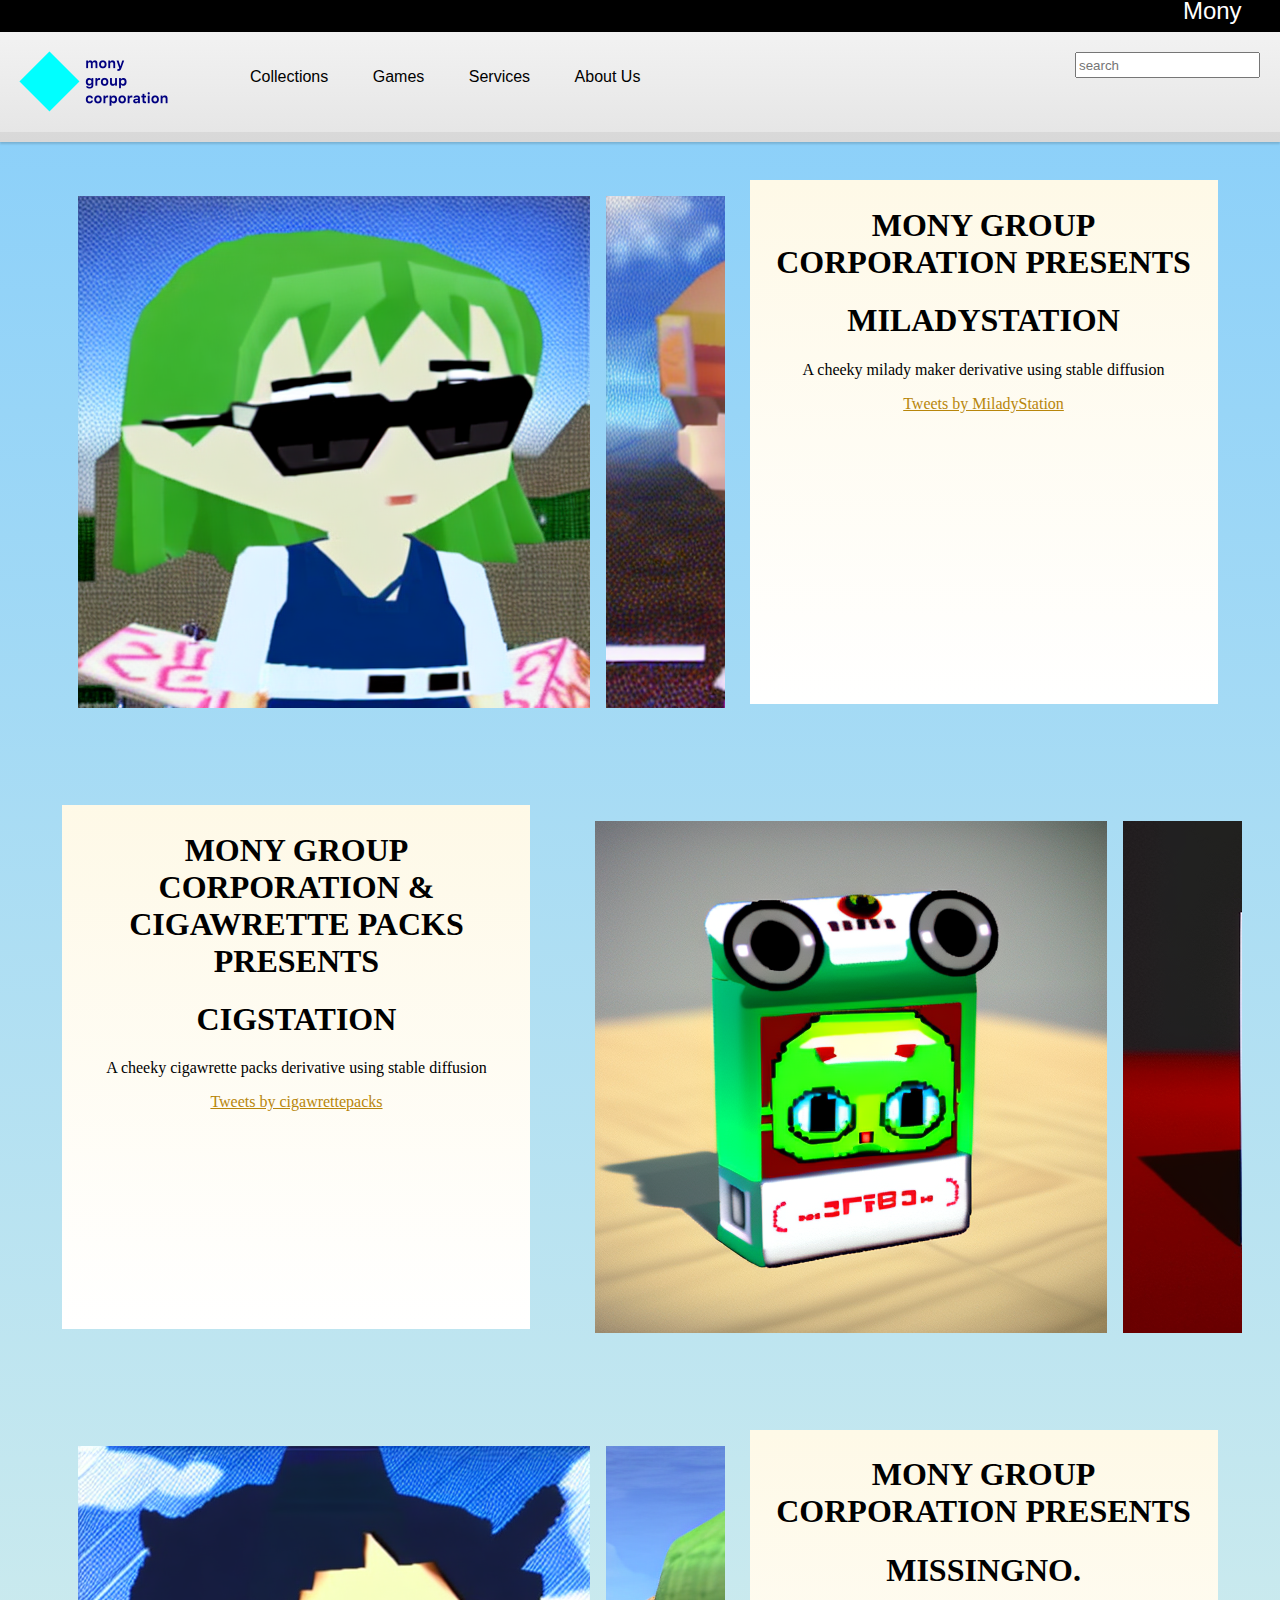
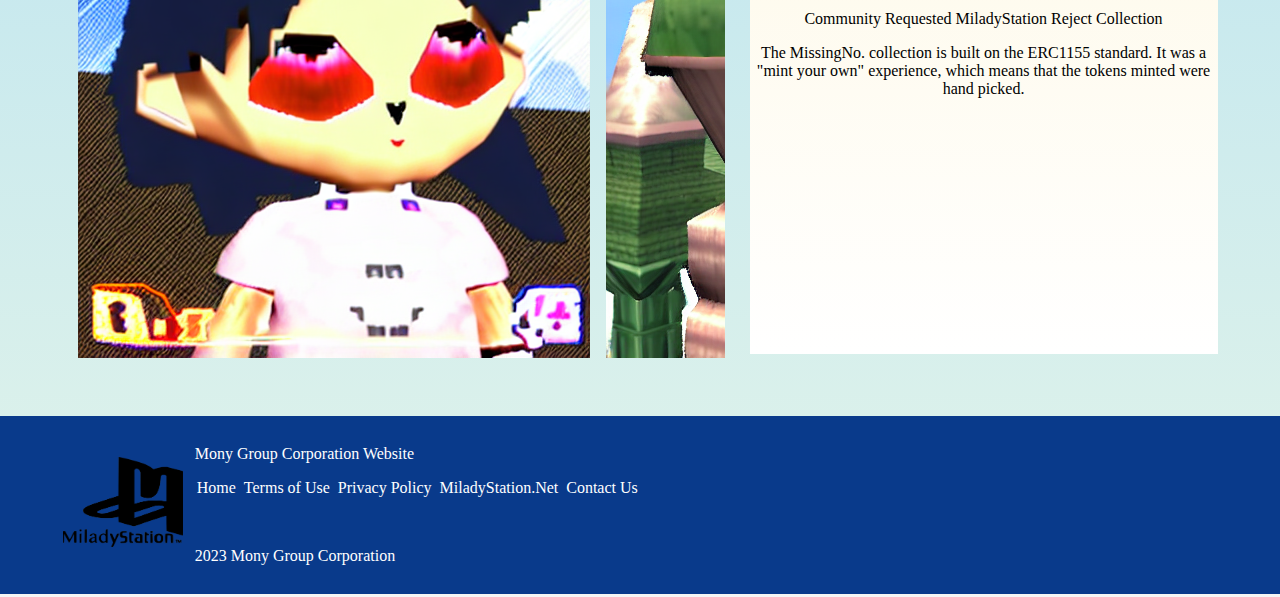
==== index.html @ c750722b "first commit" ====
<!DOCTYPE html>

<html>
    <head>
        <title>MONYGROUPONLINE</title>
        <link 
            rel="stylesheet"
            href="style.css"
            >
        <link rel="shortcut icon" type="image/png" width="32px" href="public/favicon-32x32.png"/>
        <link rel="icon" type="image/png" sizes="16x16" href="public/favicon-16x16.png"/>
        
    </head>
    <script>
        // Select all dropdown parent elements
        var dropdownParents = document.querySelectorAll('.dropdown');
      
        // Add click event listener to each dropdown parent
        dropdownParents.forEach(function (parent) {
          parent.addEventListener('click', function () {
            // Toggle the "active" class on the clicked dropdown parent
            this.classList.toggle('active');
      
            // Toggle the visibility of the dropdown content
            var dropdownContent = this.querySelector('.dropitems');
            dropdownContent.classList.toggle('show');
          });
        });
      
        // Close the dropdown when clicking outside of it
        window.addEventListener('click', function (event) {
          dropdownParents.forEach(function (parent) {
            if (!parent.contains(event.target)) {
              parent.classList.remove('active');
              var dropdownContent = parent.querySelector('.dropitems');
              dropdownContent.classList.remove('show');
            }
          });
        });
      </script>
      
    <body>
        
            <div class="toolbar">
                <div class="topbar">
                    <p>Mony</p>
                </div>
                <div class="menu">
                    <div class="logo">
                        <img src="public/logo.png"/>
                    </div>
                    <div class="options">
                        <ul>
                            <li>
                                <div class="dropdown">
                                    Collections
                                    <div class="dropitems">
                                        <a href="https://nftx.io/vault/0x855882cc65ba66cdbc7a8c512143f10169891307/buy/" target="_blank">MiladyStation</a>
                                        <a href="https://opensea.io/collection/cigstation" target="_blank">CigStation</a>
                                        <a href="https://opensea.io/collection/mony-missingno" target="_blank">MissingNo.</a>
                                    </div>
                                </div>
                            </li>

                            </li>
                            <li>                                
                                <div class="dropdown">
                                Games
                                    <div class="dropitems">
                                        <a href="https://miladycola.net" target="_blank">MiladyCola</a>
                                        <a href="https://monygroup.net/market" target="_blank">MonyMarket</a>
                                    </div>
                                </div>
                            </li>
                            <li>
                                <div class="dropdown">
                                Services
                                    <div class="dropitems">
                                        <a href="#">Smart Contract Development</a>
                                        <a href="#">Website Development</a>
                                        <a href="#">Audits</a>
                                    </div>
                                </div>
                            </li>
                            <li><a href="#">About Us</a></li>
                        </ul>
                    </div>
                    <div class="search">
                        <input placeholder="search"></input>
                    </div>
                </div>
            </div>
            <div class="content">
                <div id="scroll-img" class="marquee">
                    <ul class="marquee__content">
                        <li><img src="public/miladystation/greatssmilady748.png"/></li>
                        <li><img src="public/miladystation/greatssmilady752.png"/></li>
                        <li><img src="public/miladystation/greatssmilady884.png"/></li>
                        <li><img src="public/miladystation/greatssmilady135.png"/></li>
                        <li><img src="public/miladystation/greatssmilady148.png"/></li>
                        <li><img src="public/miladystation/greatssmilady177.png"/></li>
                    </ul>
                    <ul aria-hidden="true" class="marquee__content">
                        <li><img src="public/miladystation/greatssmilady748.png"/></li>
                        <li><img src="public/miladystation/greatssmilady752.png"/></li>
                        <li><img src="public/miladystation/greatssmilady884.png"/></li>
                        <li><img src="public/miladystation/greatssmilady135.png"/></li>
                        <li><img src="public/miladystation/greatssmilady148.png"/></li>
                        <li><img src="public/miladystation/greatssmilady177.png"/></li>
                    </ul>
                </div>
                <div class="banner">
                    <h1>MONY GROUP CORPORATION PRESENTS</h1>
                    <H1>MILADYSTATION</H1>
                    <p>A cheeky milady maker derivative using stable diffusion</p>

                    <a class="twitter-timeline" height="300px" href="https://twitter.com/MiladyStation?ref_src=twsrc%5Etfw">Tweets by MiladyStation</a> <script async src="https://platform.twitter.com/widgets.js" charset="utf-8"></script>

                </div>
            </div>
            <div class="content">
                <div class="banner">
                    <h1>MONY GROUP CORPORATION & CIGAWRETTE PACKS PRESENTS</h1>
                    <H1>CIGSTATION</H1>
                    <p>A cheeky cigawrette packs derivative using stable diffusion</p>

                    <a class="twitter-timeline" data-height="300" href="https://twitter.com/cigawrettepacks?ref_src=twsrc%5Etfw">Tweets by cigawrettepacks</a> <script async src="https://platform.twitter.com/widgets.js" charset="utf-8"></script>

                </div>
                    <div class="marquee">
                        <ul class="marquee__content">
                            <li><img src="public/cigstation/goodsscig8416.png"/></li>
                            <li><img src="public/cigstation/goodsscig8467.png"/></li>
                            <li><img src="public/cigstation/greatsscig1133.png"/></li>
                            <li><img src="public/cigstation/greatsscig1269.png"/></li>
                            <li><img src="public/cigstation/greatsscig1582.png"/></li>
                            <li><img src="public/cigstation/greatsscig5398.png"/></li>
                        </ul>

                        <ul aria-hidden="true" class="marquee__content">
                            <li><img src="public/cigstation/goodsscig8416.png"/></li>
                            <li><img src="public/cigstation/goodsscig8467.png"/></li>
                            <li><img src="public/cigstation/greatsscig1133.png"/></li>
                            <li><img src="public/cigstation/greatsscig1269.png"/></li>
                            <li><img src="public/cigstation/greatsscig1582.png"/></li>
                            <li><img src="public/cigstation/greatsscig5398.png"/></li>
                        </ul>
                    </div>
            </div>

            <div class="content">
                
                    <div class="marquee">
                        <ul class="marquee__content">
                            <li><img src="public/missingno/1.png"/></li>
                            <li><img src="public/missingno/2.png"/></li>
                            <li><img src="public/missingno/24.png"/></li>
                            <li><img src="public/missingno/31.png"/></li>
                            <li><img src="public/missingno/36.png"/></li>
                            <li><img src="public/missingno/37.png"/></li>
                        </ul>

                        <ul aria-hidden="true" class="marquee__content">
                            <li><img src="public/missingno/1.png"/></li>
                            <li><img src="public/missingno/2.png"/></li>
                            <li><img src="public/missingno/24.png"/></li>
                            <li><img src="public/missingno/31.png"/></li>
                            <li><img src="public/missingno/36.png"/></li>
                            <li><img src="public/missingno/37.png"/></li>
                        </ul>
                    </div>
                    <div class="banner">
                        <h1>MONY GROUP CORPORATION PRESENTS</h1>
                        <H1>MISSINGNO.</H1>
                        <p>Community Requested MiladyStation Reject Collection</p>
                        <p>The MissingNo. collection is built on the ERC1155 standard. It was a "mint your own" experience, which means that the tokens minted were hand picked.</p>
    
                    </div>
            </div>

        </div>

    <div class="footerwrap">
        <div class="footer">
            <div class="miladystationlogo">
                <img src="public/bwlogo.png" width="120px" height="90px"/>
            </div>
            <p class="footerblurb">Mony Group Corporation Website</p>
            <div class="footeroption">
                <ul>
                    <li>Home</li>
                    <li>Terms of Use</li>
                    <li>Privacy Policy</li>
                    <li>MiladyStation.Net</li>
                    <li>Contact Us</li>
                </ul>
            </div>
            <br/>
            <div class="footerfooter">
                <p class="copyleft">2023 Mony Group Corporation</p>
            </div>
        </div>
        
    </body>
    <script href="index.js"/>
</html>
---- style.css ----
body {
    background-color: whitesmoke;
    background-image: linear-gradient(to bottom, #87cefa, #e0f3ea);
    margin: 0;
    padding: 0;
}
.toolbar {
    font-family: ProN W3,Hiragino Kaku Gothic ProN,メイリオ,Meiryo,sans-serif;
}
.topbar {
    margin-top: -27px;
    height: 35px;
    background-color: black;
    color: white;
    text-align: right;
    text-justify: center;
    font-size:x-large;
}
.topbar p {
    margin-right: 3%;
}
.menu {
    display: inline-block;
    width: 100%;
    align-content: center;
    justify-content: center;
        /* fallback color */
    background-color: #f2f2f2;

    /* gradient background */
    background-image: linear-gradient(to bottom, #f2f2f2, #e6e6e6);
    box-shadow: 0 2px 2px rgba(0, 0, 0, 0.15);
    border-bottom: 10px solid rgba(0, 0, 0, 0.1);
}
.menu ul li a {
    color: inherit;
    cursor: pointer;
    text-decoration: none;
}
.logo {
    width: 170px;
    height: 80px;
    float: left;
    padding:10px;
}
.options {
    display: inline-block;
}
.options ul li{
    display: inline-block;
    margin: 20px;
}
.dropdown {
    display:inline-block;
}
.dropitems {
    display:none;
    position: absolute;
    z-index: 1;
    padding: 20px;
}
.dropitems a {
    padding: 10px;
}
.dropdown:hover {
    background-color: azure;
    cursor:pointer;
}
.dropdown:hover .dropitems {
    display:block !important;
}
.dropitems a:hover {
    background-color: gray;
}
.search {
    float: right;
    padding: 20px;
}
.search input {
    height: 20px;
}
.content {
    display:flex;
    padding: 3%;
}
.banner {
    display: block;
    width: 40%;
    text-align: center;
    margin: 2%;
    margin-top: 0%;
    background: linear-gradient(to bottom, #fef9e7, #ffffff);
    padding: 5px;
}
.banner h1 {
    width: 100%;
}
a {
    color:darkgoldenrod;
}

.marquee {
    width: 60%;
    --gap: 1rem;
    position: relative;
    display: flex;
    overflow: hidden;
    user-select: none;
    gap: var(--gap);
  }

  .marquee ul li {
    list-style: none;
  }
  

  .marquee__content {
    flex-shrink: 0;
    display: flex;
    justify-content: space-around;
    gap: var(--gap);
    min-width: 100%;
    animation: scroll 25s linear infinite;
  }

  @keyframes scroll {
    from {
      transform: translateX(0);
    }
    to {
      transform: translateX(calc(-100% - var(--gap)));
    }
}

.footerwrap {
    background-color: #093a8b;
    height: 105%;
    margin-bottom: -2.5%;
    padding: 1%;
    float: bottom;
}
.footer {
    margin-left: 3%;
    color: white;
}
.miladystationlogo {
    float:left;
    margin: 1%;
}
.footeroption ul{
    list-style: none;
}
.footeroption ul li {
    display: inline;
    margin:2px;
}
.copyleft{
    margin-left: 2.5%
}

@media screen and (max-width: 780px) {
    body {
      font-size: 22px;
    }
    h1 {
      font-size: 32px;
    }
    p {
      font-size: 22px;
    }
    a {
        font-size: 22px;
    }
    li {
        font-size: 22px;
    }
    div {
        font-size: 22px;
    }
    .content{
        flex-direction: column;
    }
    
}
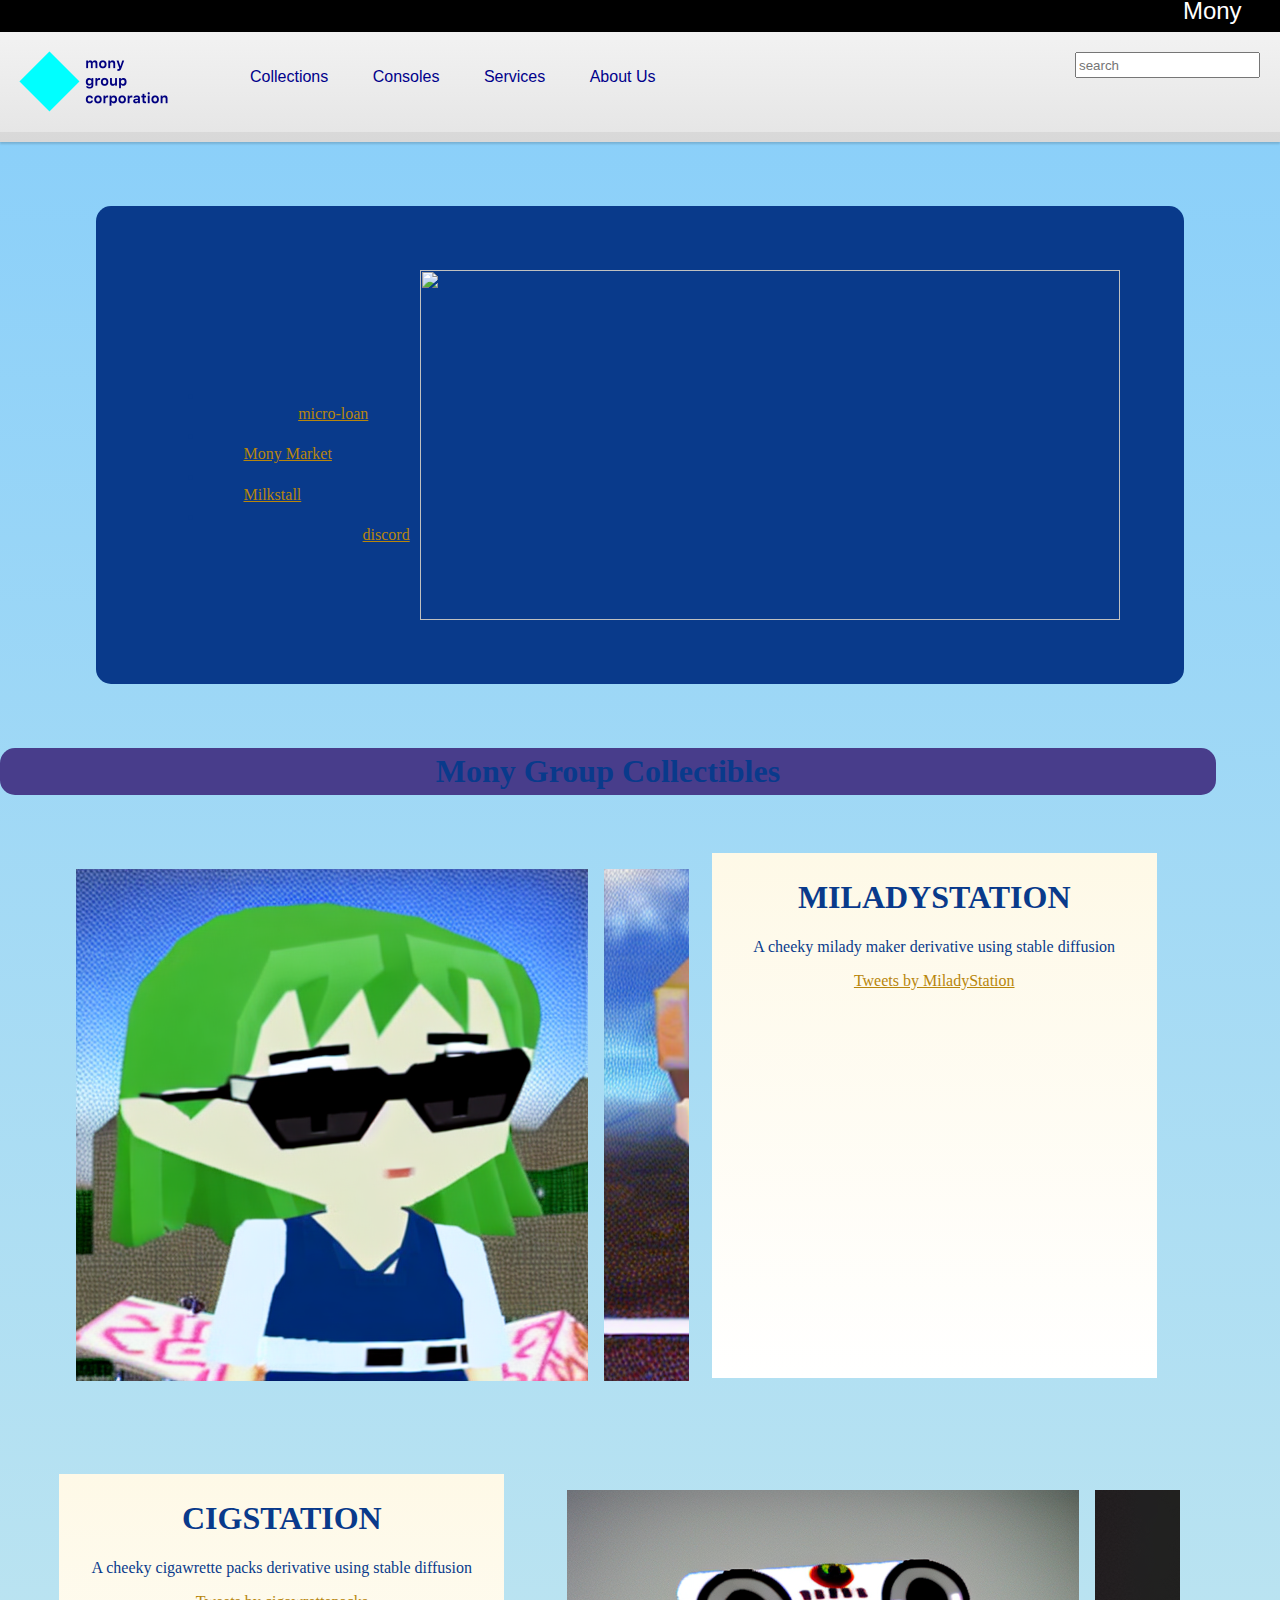
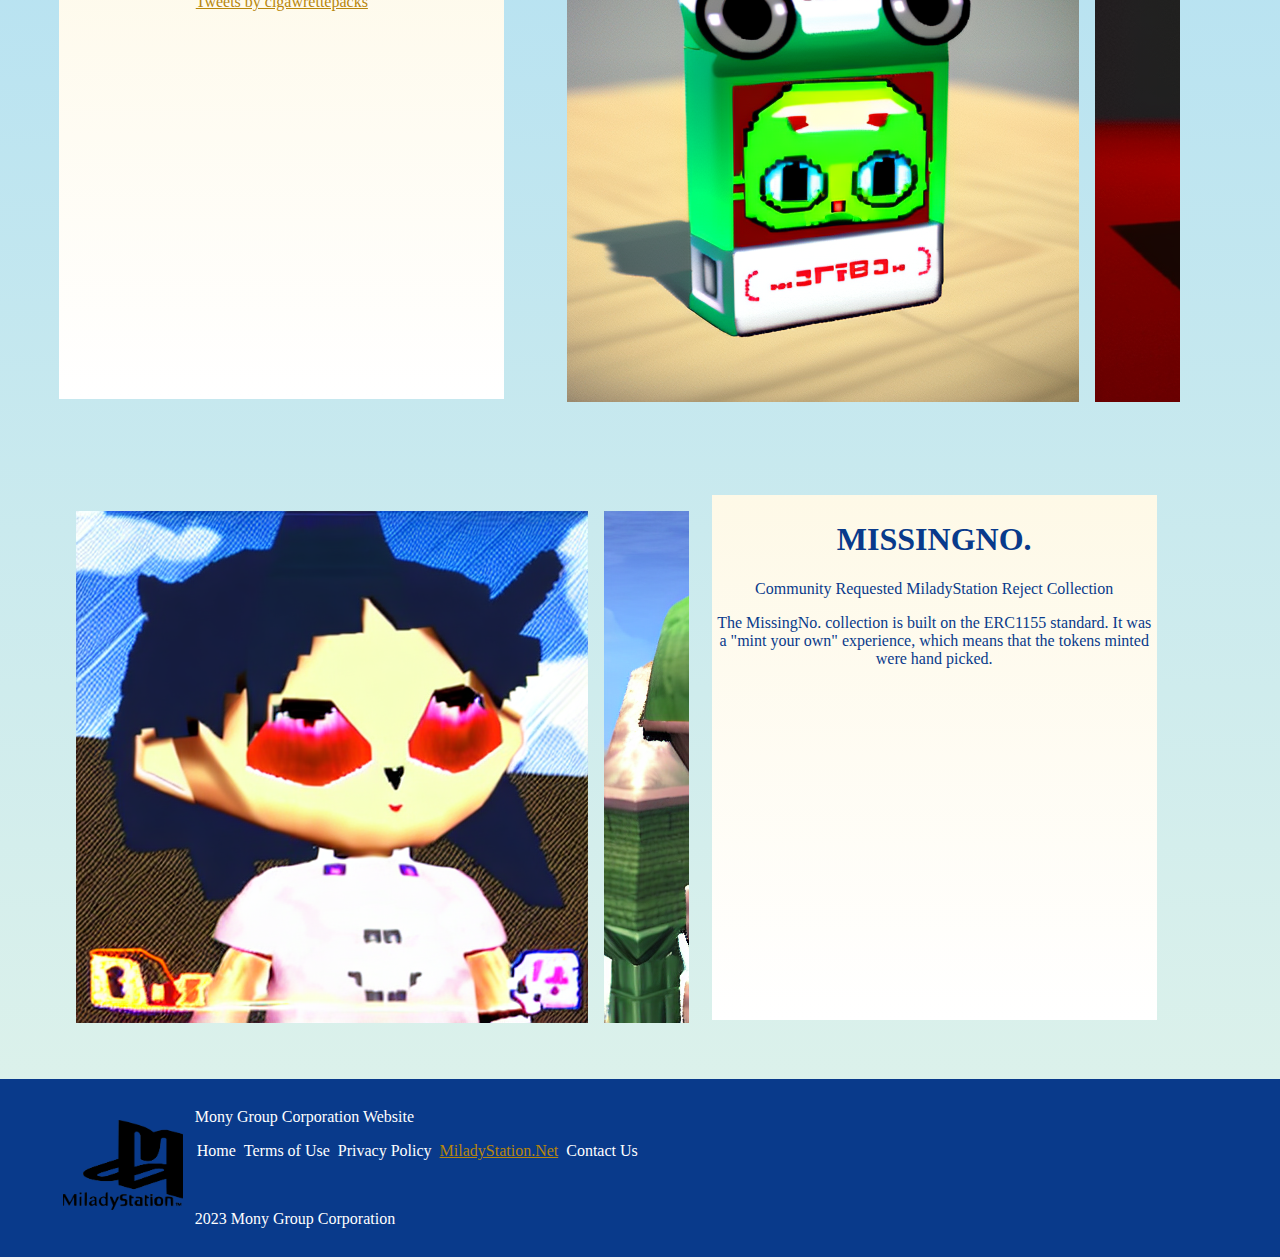
==== commit 6db45df3: "new contract creat listing flow wizard v58" ====
--- a/index.html
+++ b/index.html
@@ -65,7 +65,7 @@
                             </li>
                             <li>                                
                                 <div class="dropdown">
-                                Games
+                                Consoles
                                     <div class="dropitems">
                                         <a href="https://miladycola.net" target="_blank">MiladyCola</a>
                                         <a href="https://monygroup.net/market" target="_blank">MonyMarket</a>
@@ -76,9 +76,10 @@
                                 <div class="dropdown">
                                 Services
                                     <div class="dropitems">
-                                        <a href="#">Smart Contract Development</a>
-                                        <a href="#">Website Development</a>
-                                        <a href="#">Audits</a>
+                                        <a href="https://mony-group-lending.bancof.io/borrower/dashboard" target="_blank" >Collateralized Loans</a>
+                                        <a href="mailto:monygroupcorporation+monygrouponline@gmail.com?subject=Dev%20Work&body=I%20want%20you%20to%20make%20me%20a%20contract">Smart Contract Development</a>
+                                        <a href="mailto:monygroupcorporation+monygrouponline@gmail.com?subject=Dev%20Work&body=I%20want%20you%20to%20make%20me%20a%20website">Website Development</a>
+                                        <a href="mailto:monygroupcorporation+monygrouponline@gmail.com?subject=Dev%20Work&body=I%20want%20you%20to%20audit%20my%20project">Audits</a>
                                     </div>
                                 </div>
                             </li>
@@ -90,92 +91,106 @@
                     </div>
                 </div>
             </div>
-            <div class="content">
-                <div id="scroll-img" class="marquee">
-                    <ul class="marquee__content">
-                        <li><img src="public/miladystation/greatssmilady748.png"/></li>
-                        <li><img src="public/miladystation/greatssmilady752.png"/></li>
-                        <li><img src="public/miladystation/greatssmilady884.png"/></li>
-                        <li><img src="public/miladystation/greatssmilady135.png"/></li>
-                        <li><img src="public/miladystation/greatssmilady148.png"/></li>
-                        <li><img src="public/miladystation/greatssmilady177.png"/></li>
+            <div class="landing">
+                <div class="left">
+                    <h1>Here's what's happening</h1>
+                    <ul>
+                        <li>Get a MiladyStation NFT Collateralized <a href="https://mony-group-lending.bancof.io/borrower/dashboard" target="_blank">micro-loan</a></li>
+                        <li>Sell your NFTs for erc20 coins at the <a href="https://monygroup.net/market">Mony Market</a></li>
+                        <li>Buy MiladyCola for erc20 coins at the <a href="https://monygroup.net/milkstall">Milkstall</a></li>
+                        <li>Ask us a question and see what is coming up next in the <a href="https://discord.gg/9ZYg2nXd3E">discord</a></li>
                     </ul>
-                    <ul aria-hidden="true" class="marquee__content">
-                        <li><img src="public/miladystation/greatssmilady748.png"/></li>
-                        <li><img src="public/miladystation/greatssmilady752.png"/></li>
-                        <li><img src="public/miladystation/greatssmilady884.png"/></li>
-                        <li><img src="public/miladystation/greatssmilady135.png"/></li>
-                        <li><img src="public/miladystation/greatssmilady148.png"/></li>
-                        <li><img src="public/miladystation/greatssmilady177.png"/></li>
-                    </ul>
-                </div>
-                <div class="banner">
-                    <h1>MONY GROUP CORPORATION PRESENTS</h1>
-                    <H1>MILADYSTATION</H1>
-                    <p>A cheeky milady maker derivative using stable diffusion</p>
-
-                    <a class="twitter-timeline" height="300px" href="https://twitter.com/MiladyStation?ref_src=twsrc%5Etfw">Tweets by MiladyStation</a> <script async src="https://platform.twitter.com/widgets.js" charset="utf-8"></script>
-
-                </div>
-            </div>
-            <div class="content">
-                <div class="banner">
-                    <h1>MONY GROUP CORPORATION & CIGAWRETTE PACKS PRESENTS</h1>
-                    <H1>CIGSTATION</H1>
-                    <p>A cheeky cigawrette packs derivative using stable diffusion</p>
-
-                    <a class="twitter-timeline" data-height="300" href="https://twitter.com/cigawrettepacks?ref_src=twsrc%5Etfw">Tweets by cigawrettepacks</a> <script async src="https://platform.twitter.com/widgets.js" charset="utf-8"></script>
-
-                </div>
-                    <div class="marquee">
+                </div>
+                <div class="right">
+                    <img id="milkbar" src="public/milkbar1.png">
+                </div>
+            </div>
+
+            <div class="marquee-container">
+                <h1 id="collectibles" class="center">Mony Group Collectibles</h1>
+                <div class="content">
+                    <div id="scroll-img" class="marquee">
                         <ul class="marquee__content">
-                            <li><img src="public/cigstation/goodsscig8416.png"/></li>
-                            <li><img src="public/cigstation/goodsscig8467.png"/></li>
-                            <li><img src="public/cigstation/greatsscig1133.png"/></li>
-                            <li><img src="public/cigstation/greatsscig1269.png"/></li>
-                            <li><img src="public/cigstation/greatsscig1582.png"/></li>
-                            <li><img src="public/cigstation/greatsscig5398.png"/></li>
+                            <li><img src="public/miladystation/greatssmilady748.png"/></li>
+                            <li><img src="public/miladystation/greatssmilady752.png"/></li>
+                            <li><img src="public/miladystation/greatssmilady884.png"/></li>
+                            <li><img src="public/miladystation/greatssmilady135.png"/></li>
+                            <li><img src="public/miladystation/greatssmilady148.png"/></li>
+                            <li><img src="public/miladystation/greatssmilady177.png"/></li>
                         </ul>
-
                         <ul aria-hidden="true" class="marquee__content">
-                            <li><img src="public/cigstation/goodsscig8416.png"/></li>
-                            <li><img src="public/cigstation/goodsscig8467.png"/></li>
-                            <li><img src="public/cigstation/greatsscig1133.png"/></li>
-                            <li><img src="public/cigstation/greatsscig1269.png"/></li>
-                            <li><img src="public/cigstation/greatsscig1582.png"/></li>
-                            <li><img src="public/cigstation/greatsscig5398.png"/></li>
+                            <li><img src="public/miladystation/greatssmilady748.png"/></li>
+                            <li><img src="public/miladystation/greatssmilady752.png"/></li>
+                            <li><img src="public/miladystation/greatssmilady884.png"/></li>
+                            <li><img src="public/miladystation/greatssmilady135.png"/></li>
+                            <li><img src="public/miladystation/greatssmilady148.png"/></li>
+                            <li><img src="public/miladystation/greatssmilady177.png"/></li>
                         </ul>
                     </div>
-            </div>
-
-            <div class="content">
-                
-                    <div class="marquee">
-                        <ul class="marquee__content">
-                            <li><img src="public/missingno/1.png"/></li>
-                            <li><img src="public/missingno/2.png"/></li>
-                            <li><img src="public/missingno/24.png"/></li>
-                            <li><img src="public/missingno/31.png"/></li>
-                            <li><img src="public/missingno/36.png"/></li>
-                            <li><img src="public/missingno/37.png"/></li>
-                        </ul>
-
-                        <ul aria-hidden="true" class="marquee__content">
-                            <li><img src="public/missingno/1.png"/></li>
-                            <li><img src="public/missingno/2.png"/></li>
-                            <li><img src="public/missingno/24.png"/></li>
-                            <li><img src="public/missingno/31.png"/></li>
-                            <li><img src="public/missingno/36.png"/></li>
-                            <li><img src="public/missingno/37.png"/></li>
-                        </ul>
-                    </div>
                     <div class="banner">
-                        <h1>MONY GROUP CORPORATION PRESENTS</h1>
-                        <H1>MISSINGNO.</H1>
-                        <p>Community Requested MiladyStation Reject Collection</p>
-                        <p>The MissingNo. collection is built on the ERC1155 standard. It was a "mint your own" experience, which means that the tokens minted were hand picked.</p>
-    
-                    </div>
+                        <H1>MILADYSTATION</H1>
+                        <p>A cheeky milady maker derivative using stable diffusion</p>
+
+                        <a class="twitter-timeline" height="300px" href="https://twitter.com/MiladyStation?ref_src=twsrc%5Etfw">Tweets by MiladyStation</a> <script async src="https://platform.twitter.com/widgets.js" charset="utf-8"></script>
+
+                    </div>
+                </div>
+                <div class="content">
+                    <div class="banner">
+                        <H1>CIGSTATION</H1>
+                        <p>A cheeky cigawrette packs derivative using stable diffusion</p>
+
+                        <a class="twitter-timeline" data-height="300" href="https://twitter.com/cigawrettepacks?ref_src=twsrc%5Etfw">Tweets by cigawrettepacks</a> <script async src="https://platform.twitter.com/widgets.js" charset="utf-8"></script>
+
+                    </div>
+                        <div class="marquee">
+                            <ul class="marquee__content">
+                                <li><img src="public/cigstation/goodsscig8416.png"/></li>
+                                <li><img src="public/cigstation/goodsscig8467.png"/></li>
+                                <li><img src="public/cigstation/greatsscig1133.png"/></li>
+                                <li><img src="public/cigstation/greatsscig1269.png"/></li>
+                                <li><img src="public/cigstation/greatsscig1582.png"/></li>
+                                <li><img src="public/cigstation/greatsscig5398.png"/></li>
+                            </ul>
+
+                            <ul aria-hidden="true" class="marquee__content">
+                                <li><img src="public/cigstation/goodsscig8416.png"/></li>
+                                <li><img src="public/cigstation/goodsscig8467.png"/></li>
+                                <li><img src="public/cigstation/greatsscig1133.png"/></li>
+                                <li><img src="public/cigstation/greatsscig1269.png"/></li>
+                                <li><img src="public/cigstation/greatsscig1582.png"/></li>
+                                <li><img src="public/cigstation/greatsscig5398.png"/></li>
+                            </ul>
+                        </div>
+                </div>
+                <div class="content">
+                    
+                        <div class="marquee">
+                            <ul class="marquee__content">
+                                <li><img src="public/missingno/1.png"/></li>
+                                <li><img src="public/missingno/2.png"/></li>
+                                <li><img src="public/missingno/24.png"/></li>
+                                <li><img src="public/missingno/31.png"/></li>
+                                <li><img src="public/missingno/36.png"/></li>
+                                <li><img src="public/missingno/37.png"/></li>
+                            </ul>
+
+                            <ul aria-hidden="true" class="marquee__content">
+                                <li><img src="public/missingno/1.png"/></li>
+                                <li><img src="public/missingno/2.png"/></li>
+                                <li><img src="public/missingno/24.png"/></li>
+                                <li><img src="public/missingno/31.png"/></li>
+                                <li><img src="public/missingno/36.png"/></li>
+                                <li><img src="public/missingno/37.png"/></li>
+                            </ul>
+                        </div>
+                        <div class="banner">
+                            <H1>MISSINGNO.</H1>
+                            <p>Community Requested MiladyStation Reject Collection</p>
+                            <p>The MissingNo. collection is built on the ERC1155 standard. It was a "mint your own" experience, which means that the tokens minted were hand picked.</p>
+        
+                        </div>
+                </div>
             </div>
 
         </div>
@@ -191,7 +206,7 @@
                     <li>Home</li>
                     <li>Terms of Use</li>
                     <li>Privacy Policy</li>
-                    <li>MiladyStation.Net</li>
+                    <li><a href="https://miladystation.net" target="_blank">MiladyStation.Net</a></li>
                     <li>Contact Us</li>
                 </ul>
             </div>
--- a/style.css
+++ b/style.css
@@ -1,8 +1,22 @@
+@font-face {
+    src: url(public/fonts/Gloock/Gloock-Regular.ttf);
+    font-family: gloock; 
+}
 body {
     background-color: whitesmoke;
     background-image: linear-gradient(to bottom, #87cefa, #e0f3ea);
+    /* background-image: url(public/milkbar1.png); */
+    background-size: cover;
+    background-position: center;
     margin: 0;
     padding: 0;
+    color: #093a8b
+}
+button {
+    font-family: gloock;
+}
+.center {
+    text-align: center;
 }
 .toolbar {
     font-family: ProN W3,Hiragino Kaku Gothic ProN,メイリオ,Meiryo,sans-serif;
@@ -31,6 +45,7 @@
     background-image: linear-gradient(to bottom, #f2f2f2, #e6e6e6);
     box-shadow: 0 2px 2px rgba(0, 0, 0, 0.15);
     border-bottom: 10px solid rgba(0, 0, 0, 0.1);
+    color: darkblue;
 }
 .menu ul li a {
     color: inherit;
@@ -82,6 +97,7 @@
 .content {
     display:flex;
     padding: 3%;
+    color: #093a8b
 }
 .banner {
     display: block;
@@ -97,6 +113,46 @@
 }
 a {
     color:darkgoldenrod;
+}
+
+.landing {
+    height: 350px;
+    width: 75vw;
+    background-color: #093a8b;
+    position: relative;
+    margin-left: auto;
+    margin-right: auto;
+    margin-top: 5%;
+    margin-bottom: 5%;
+    padding: 5%;
+    display: flex;
+    border-radius: 15px;
+}
+
+.landing h2{
+    text-align: center;
+}
+
+.landing ul li {
+    margin: 2%;
+}
+
+.landing img {
+    height: 350px;
+    width: 700px;
+}
+
+#collectibles {
+    background-color: darkslateblue;
+    padding: 5px;
+    border-radius: 15px;
+    position: relative;
+    margin-left: auto;
+    margin-right: auto;
+}
+
+.marquee-container {
+    width: 95vw;
 }
 
 .marquee {
@@ -137,7 +193,7 @@
     height: 105%;
     margin-bottom: -2.5%;
     padding: 1%;
-    float: bottom;
+    
 }
 .footer {
     margin-left: 3%;
@@ -181,4 +237,97 @@
         flex-direction: column;
     }
     
-}  +}  
+
+#market {
+    display: block;
+    margin-left: auto;
+    margin-right: auto;
+    padding: 5%;
+}
+
+#title {
+    background-color: black;
+    background-blend-mode: screen;
+    opacity: .9;
+    width: auto;
+    padding: 2%;
+}
+
+#listings {
+    width: 100%;
+    display: flex;
+}
+
+.listing-item{
+    padding: 3%;
+    transition: filter 0.3s ease;
+    height: 30%;
+}
+
+.listing-item button {
+    transition: filter 0.3s ease;
+    display: none;
+    position:relative;
+    margin-left: auto;
+    margin-right: auto;
+    width: 200px;
+    height: 40px;
+}
+
+.listing-item img {
+    
+    width: 300px;
+}
+
+.listing-item:hover {
+    filter: brightness(1.2); /* Apply darkness effect */
+}
+
+.listing-item:hover button {
+    display: block;
+}
+
+.dark {
+    filter: brightness(0.3);
+}
+
+.x {
+    font-size: 30px;
+    color: white;
+}
+
+.x:hover {
+    cursor: pointer;
+}
+
+#pop {
+    display: none;
+    color: white;
+    align-items: center;
+    background-color: black;
+    padding: 20px;
+    position: absolute;
+    top: 50%;
+    left: 50%;
+    transform: translate(-50%, -50%);
+    border-radius: 10px;
+    width: 75%;
+    min-height: 25%;
+    margin:10px;
+    z-index: 4;
+    overflow-y: visible;
+}
+
+#connect {
+    display: block;
+    width: 200px;
+    height: 60px;
+    background-color: white;
+    color: skyblue;
+    text-align: center;
+    font-family: gloock;
+    position: relative;
+    margin-right: auto;
+    margin-left: auto;
+}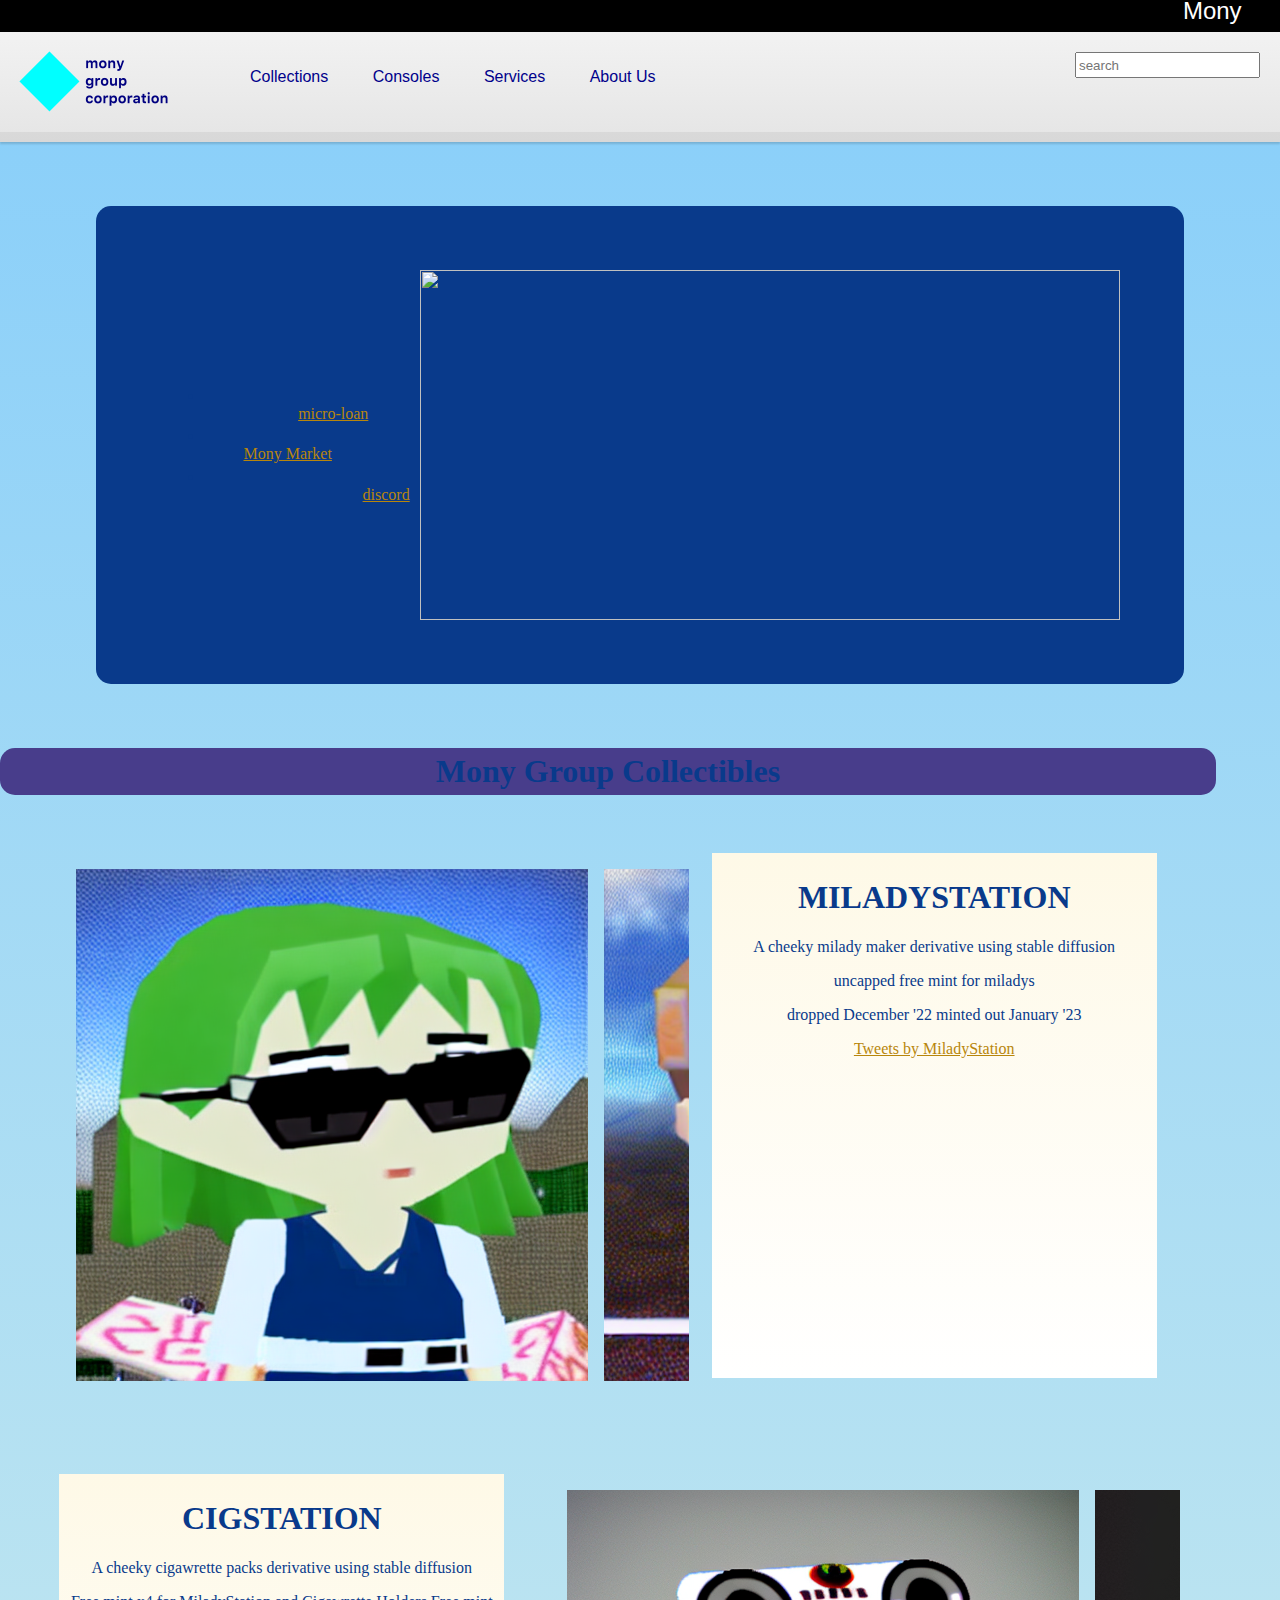
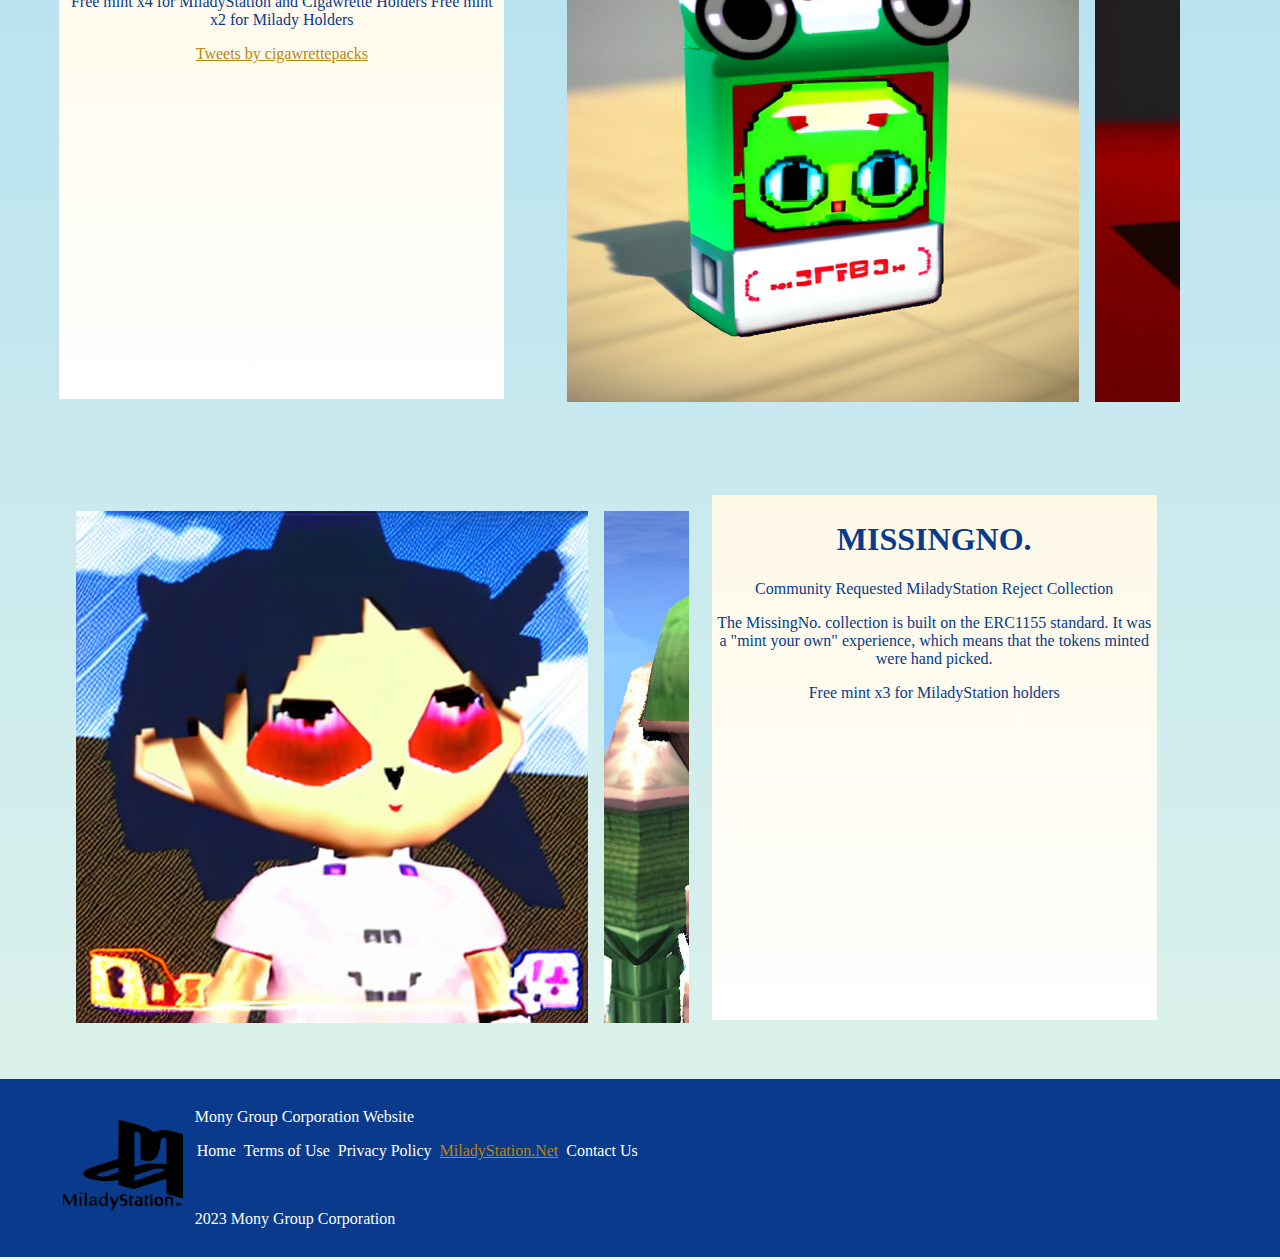
==== commit 77277e23: "listing creation big number troubleshooting await v93" ====
--- a/index.html
+++ b/index.html
@@ -97,7 +97,7 @@
                     <ul>
                         <li>Get a MiladyStation NFT Collateralized <a href="https://mony-group-lending.bancof.io/borrower/dashboard" target="_blank">micro-loan</a></li>
                         <li>Sell your NFTs for erc20 coins at the <a href="https://monygroup.net/market">Mony Market</a></li>
-                        <li>Buy MiladyCola for erc20 coins at the <a href="https://monygroup.net/milkstall">Milkstall</a></li>
+                        <!-- <li>Buy MiladyCola for erc20 coins at the <a href="https://monygroup.net/milkstall">Milkstall</a></li> -->
                         <li>Ask us a question and see what is coming up next in the <a href="https://discord.gg/9ZYg2nXd3E">discord</a></li>
                     </ul>
                 </div>
@@ -130,7 +130,8 @@
                     <div class="banner">
                         <H1>MILADYSTATION</H1>
                         <p>A cheeky milady maker derivative using stable diffusion</p>
-
+                        <p>uncapped free mint for miladys</p>
+                        <p>dropped December '22 minted out January '23</p>
                         <a class="twitter-timeline" height="300px" href="https://twitter.com/MiladyStation?ref_src=twsrc%5Etfw">Tweets by MiladyStation</a> <script async src="https://platform.twitter.com/widgets.js" charset="utf-8"></script>
 
                     </div>
@@ -139,7 +140,7 @@
                     <div class="banner">
                         <H1>CIGSTATION</H1>
                         <p>A cheeky cigawrette packs derivative using stable diffusion</p>
-
+                        <p>Free mint x4 for MiladyStation and Cigawrette Holders Free mint x2 for Milady Holders</p>
                         <a class="twitter-timeline" data-height="300" href="https://twitter.com/cigawrettepacks?ref_src=twsrc%5Etfw">Tweets by cigawrettepacks</a> <script async src="https://platform.twitter.com/widgets.js" charset="utf-8"></script>
 
                     </div>
@@ -188,7 +189,7 @@
                             <H1>MISSINGNO.</H1>
                             <p>Community Requested MiladyStation Reject Collection</p>
                             <p>The MissingNo. collection is built on the ERC1155 standard. It was a "mint your own" experience, which means that the tokens minted were hand picked.</p>
-        
+                            <p>Free mint x3 for MiladyStation holders</p>
                         </div>
                 </div>
             </div>
--- a/style.css
+++ b/style.css
@@ -244,6 +244,7 @@
     margin-left: auto;
     margin-right: auto;
     padding: 5%;
+    min-height: 550px;
 }
 
 #title {
@@ -293,8 +294,7 @@
 }
 
 .x {
-    font-size: 30px;
-    color: white;
+    font-size: 40px;
 }
 
 .x:hover {
@@ -319,6 +319,24 @@
     overflow-y: visible;
 }
 
+#pop2 {
+    display: none;
+    color: black;
+    align-items: center;
+    background-color: ivory;
+    padding: 20px;
+    position: absolute;
+    top: 50%;
+    left: 50%;
+    transform: translate(-50%, -50%);
+    border-radius: 10px;
+    width: 80%;
+    min-height: 40%;
+    margin:10px;
+    z-index: 4;
+    overflow-y: visible;
+}
+
 #connect {
     display: block;
     width: 200px;
@@ -330,4 +348,12 @@
     position: relative;
     margin-right: auto;
     margin-left: auto;
+}
+
+#listing-form {
+    display: block;
+}
+
+#send-to {
+    font-size: 50px;
 }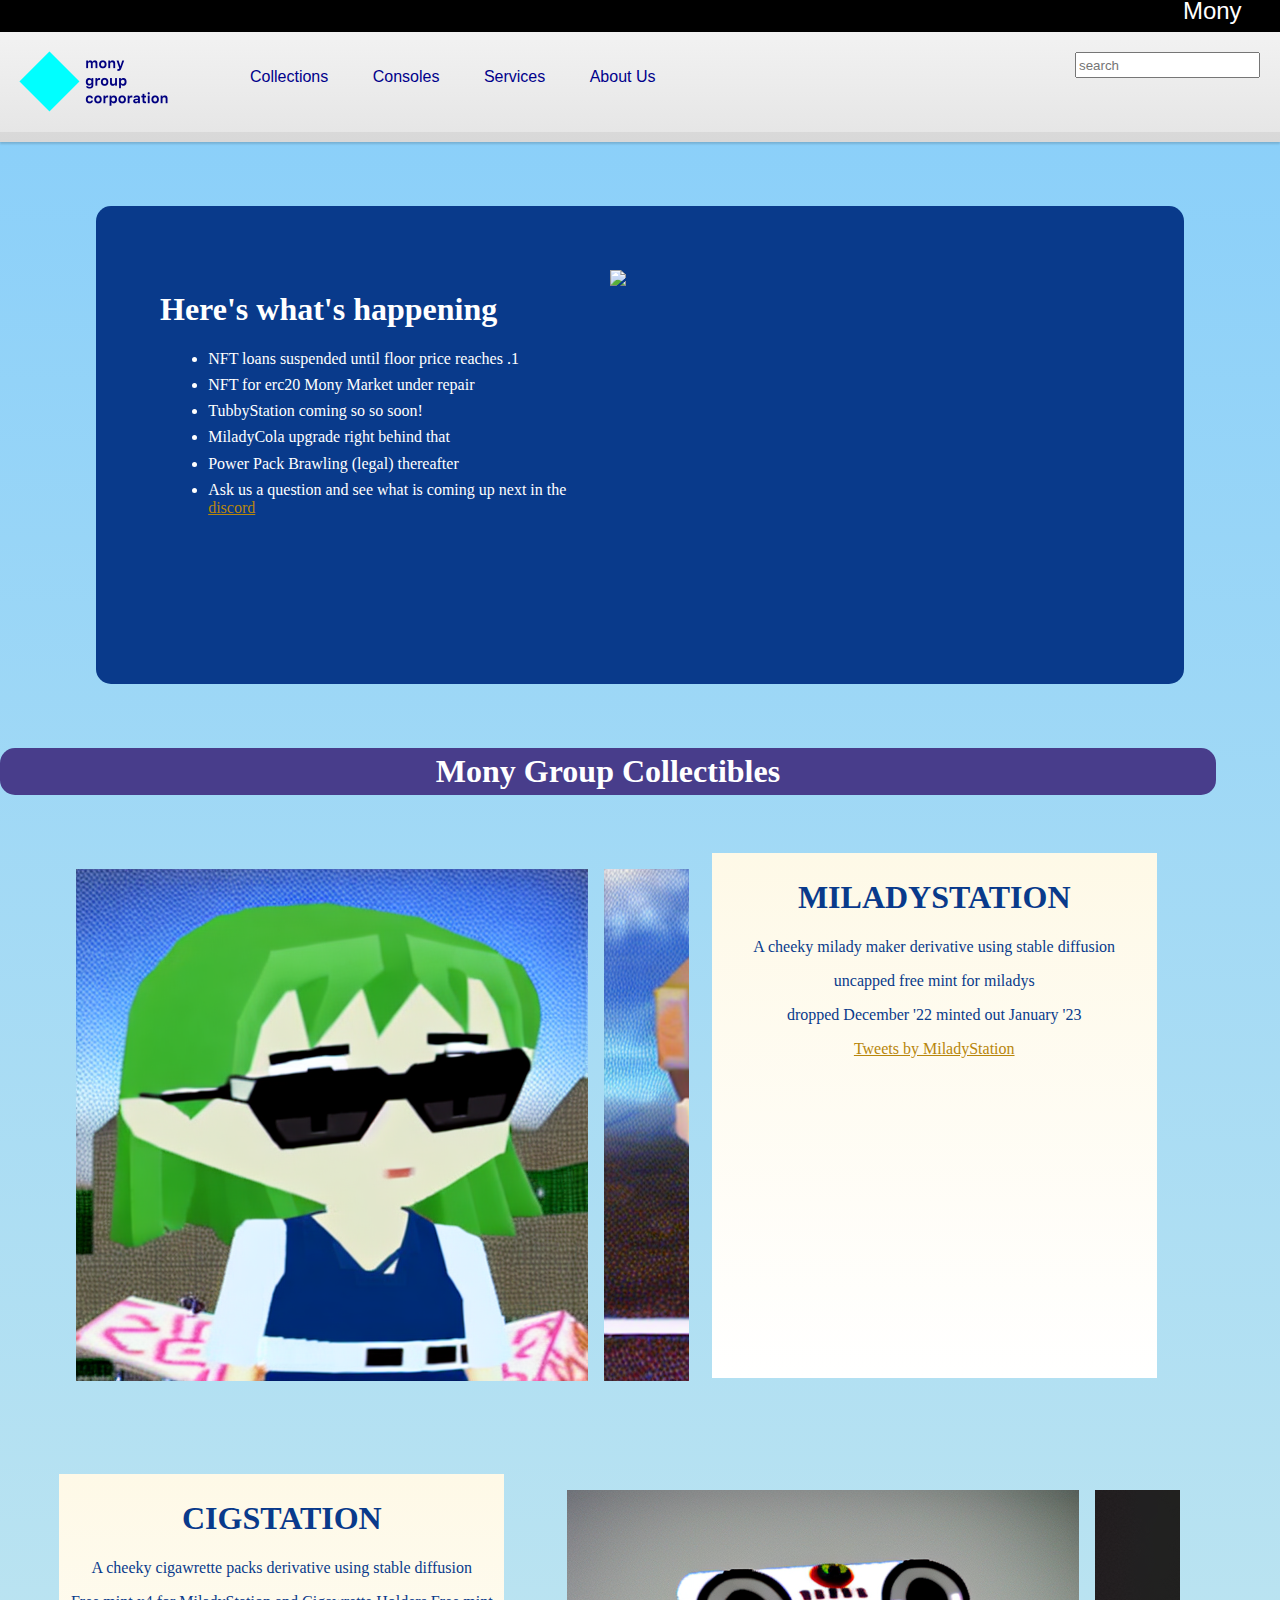
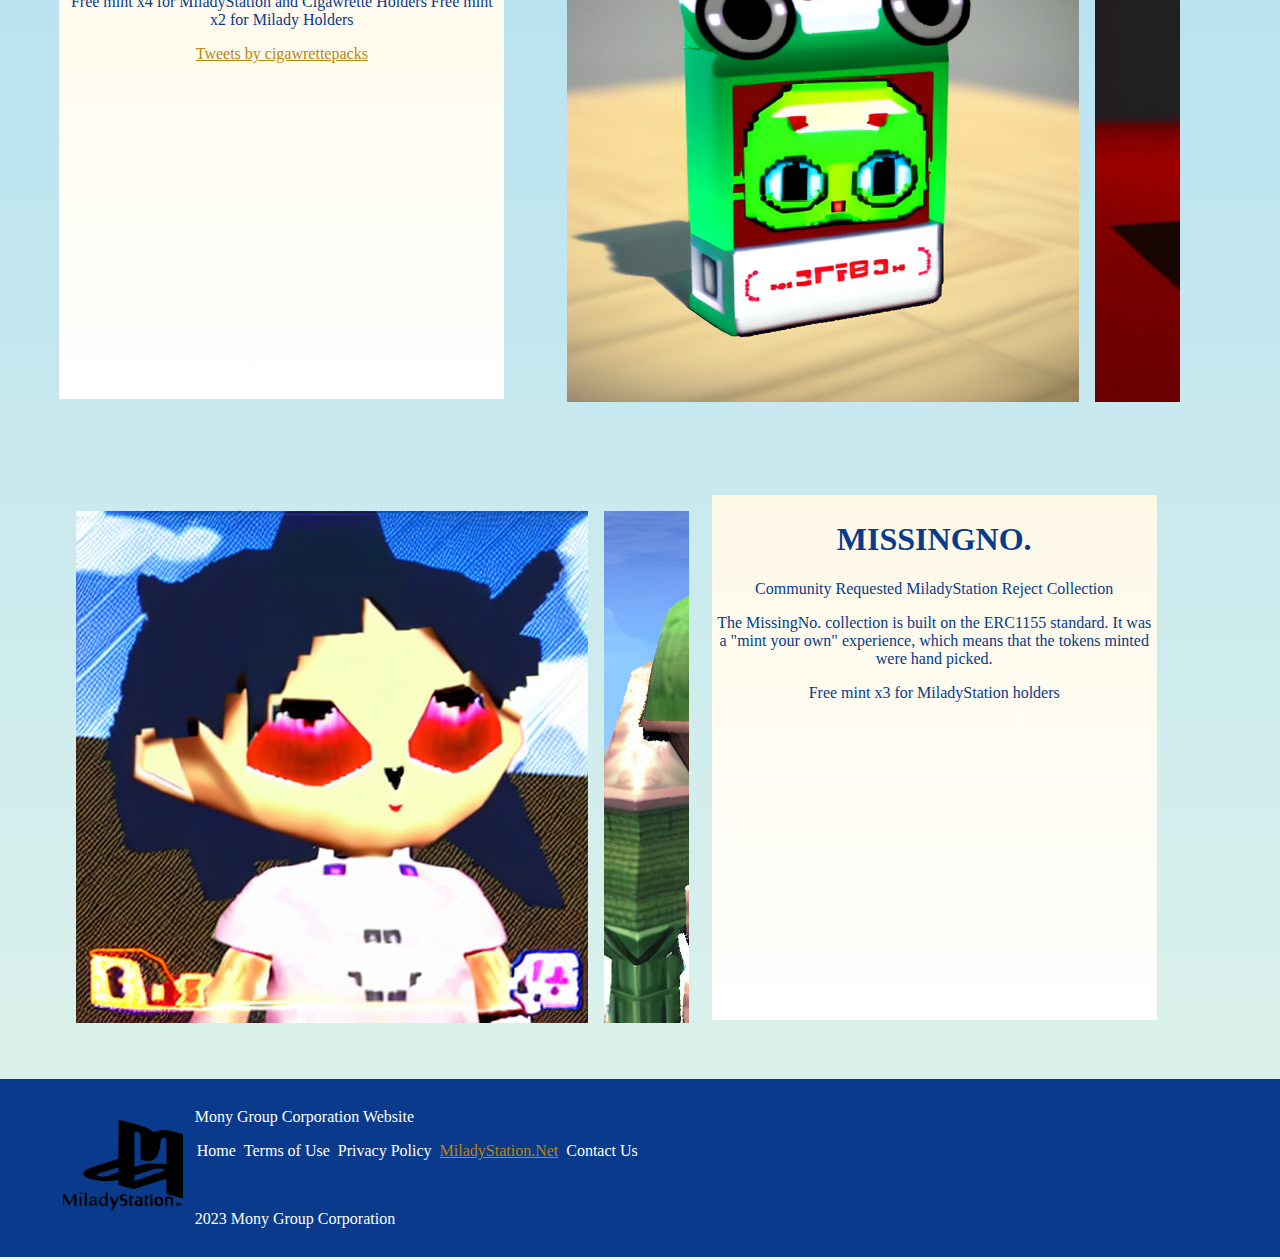
==== commit c0ba46f2: "fix announcements" ====
--- a/index.html
+++ b/index.html
@@ -95,10 +95,16 @@
                 <div class="left">
                     <h1>Here's what's happening</h1>
                     <ul>
-                        <li>Get a MiladyStation NFT Collateralized <a href="https://mony-group-lending.bancof.io/borrower/dashboard" target="_blank">micro-loan</a></li>
-                        <li>Sell your NFTs for erc20 coins at the <a href="https://monygroup.net/market">Mony Market</a></li>
+                        <!-- <li>Get a MiladyStation NFT Collateralized <a href="https://mony-group-lending.bancof.io/borrower/dashboard" target="_blank">micro-loan</a></li> -->
+                        <!-- <li>Buy and Sell NFTs for erc20 coins at the <a href="https://monygroup.net/market">Mony Market</a></li> -->
                         <!-- <li>Buy MiladyCola for erc20 coins at the <a href="https://monygroup.net/milkstall">Milkstall</a></li> -->
+                        <li>NFT loans suspended until floor price reaches .1</li>
+                        <li>NFT for erc20 Mony Market under repair</li>
+                        <li>TubbyStation coming so so soon!</li>
+                        <li>MiladyCola upgrade right behind that</li>
+                        <li>Power Pack Brawling (legal) thereafter</li>
                         <li>Ask us a question and see what is coming up next in the <a href="https://discord.gg/9ZYg2nXd3E">discord</a></li>
+                        
                     </ul>
                 </div>
                 <div class="right">
--- a/style.css
+++ b/style.css
@@ -127,6 +127,7 @@
     padding: 5%;
     display: flex;
     border-radius: 15px;
+    color: white;
 }
 
 .landing h2{
@@ -138,8 +139,10 @@
 }
 
 .landing img {
-    height: 350px;
-    width: 700px;
+    height: 100%;
+    min-width: 100%;
+    max-width: 150%;
+    margin:2%;
 }
 
 #collectibles {
@@ -149,6 +152,7 @@
     position: relative;
     margin-left: auto;
     margin-right: auto;
+    color: white;
 }
 
 .marquee-container {
@@ -258,6 +262,26 @@
 #listings {
     width: 100%;
     display: flex;
+    overflow-y: auto;
+    flex-wrap: wrap;
+}
+
+#raffle {
+    width: 100%;
+    display: flex;
+    flex-wrap: wrap;
+    min-height: 500px;
+    padding: 30px;
+}
+
+#dashboard {
+    background-color: aliceblue;
+    list-style: none;
+    padding: 10px;
+    margin: 20px;
+    display: block;
+    height: 400px;
+    overflow-y: scroll;
 }
 
 .listing-item{
@@ -337,6 +361,32 @@
     overflow-y: visible;
 }
 
+#pop3 {
+    display: none;
+    color: darkgoldenrod;
+    align-items: center;
+    background-image: url(public/clouds.gif);
+    padding: 20px;
+    position: absolute;
+    top: 50%;
+    left: 50%;
+    transform: translate(-50%, -50%);
+    border-radius: 10px;
+    width: 50%;
+    min-height: 40%;
+    margin:10px;
+    z-index: 4;
+    overflow-y: visible;
+}
+
+
+#receipt {
+    font-size: xx-large;
+    position: absolute;
+    top: 50%;
+    text-align: center;
+}
+
 #connect {
     display: block;
     width: 200px;
@@ -348,6 +398,7 @@
     position: relative;
     margin-right: auto;
     margin-left: auto;
+    overflow: auto;
 }
 
 #listing-form {
@@ -355,5 +406,5 @@
 }
 
 #send-to {
-    font-size: 50px;
+    font-size: 30px;
 }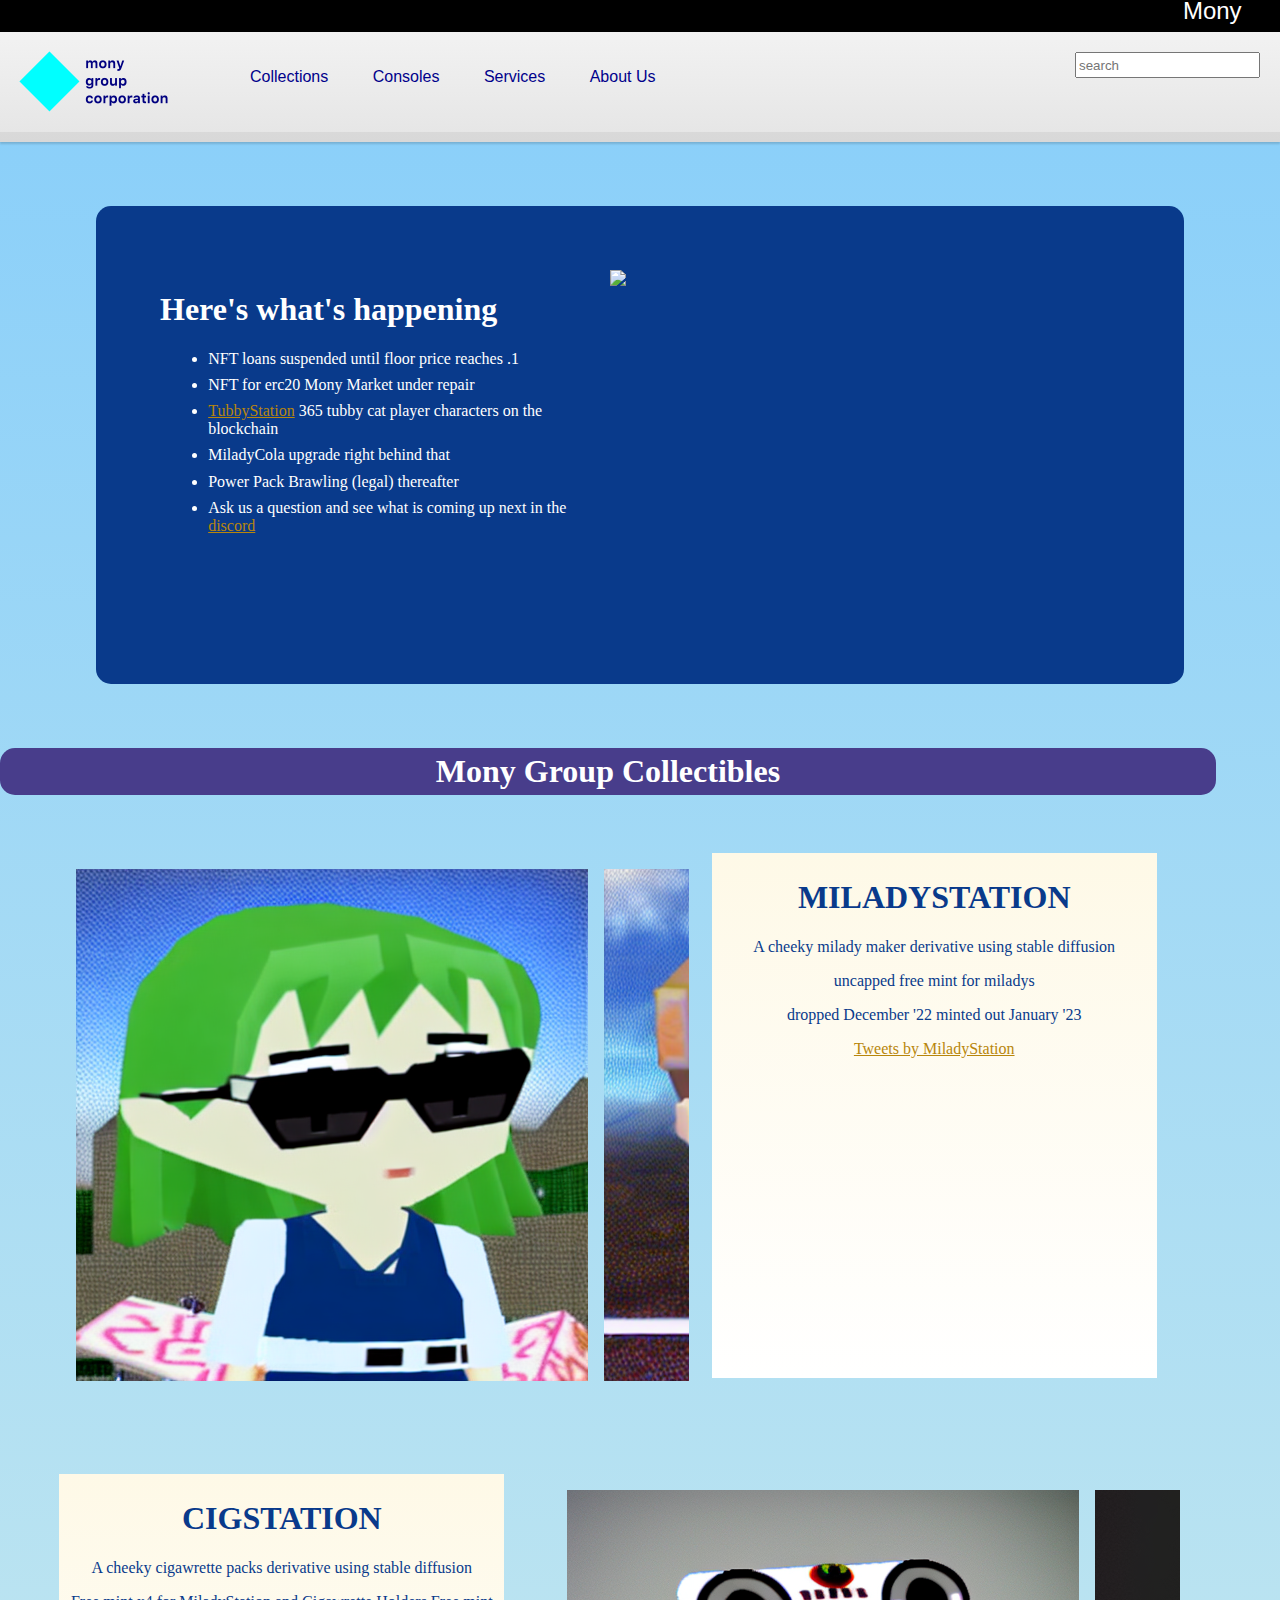
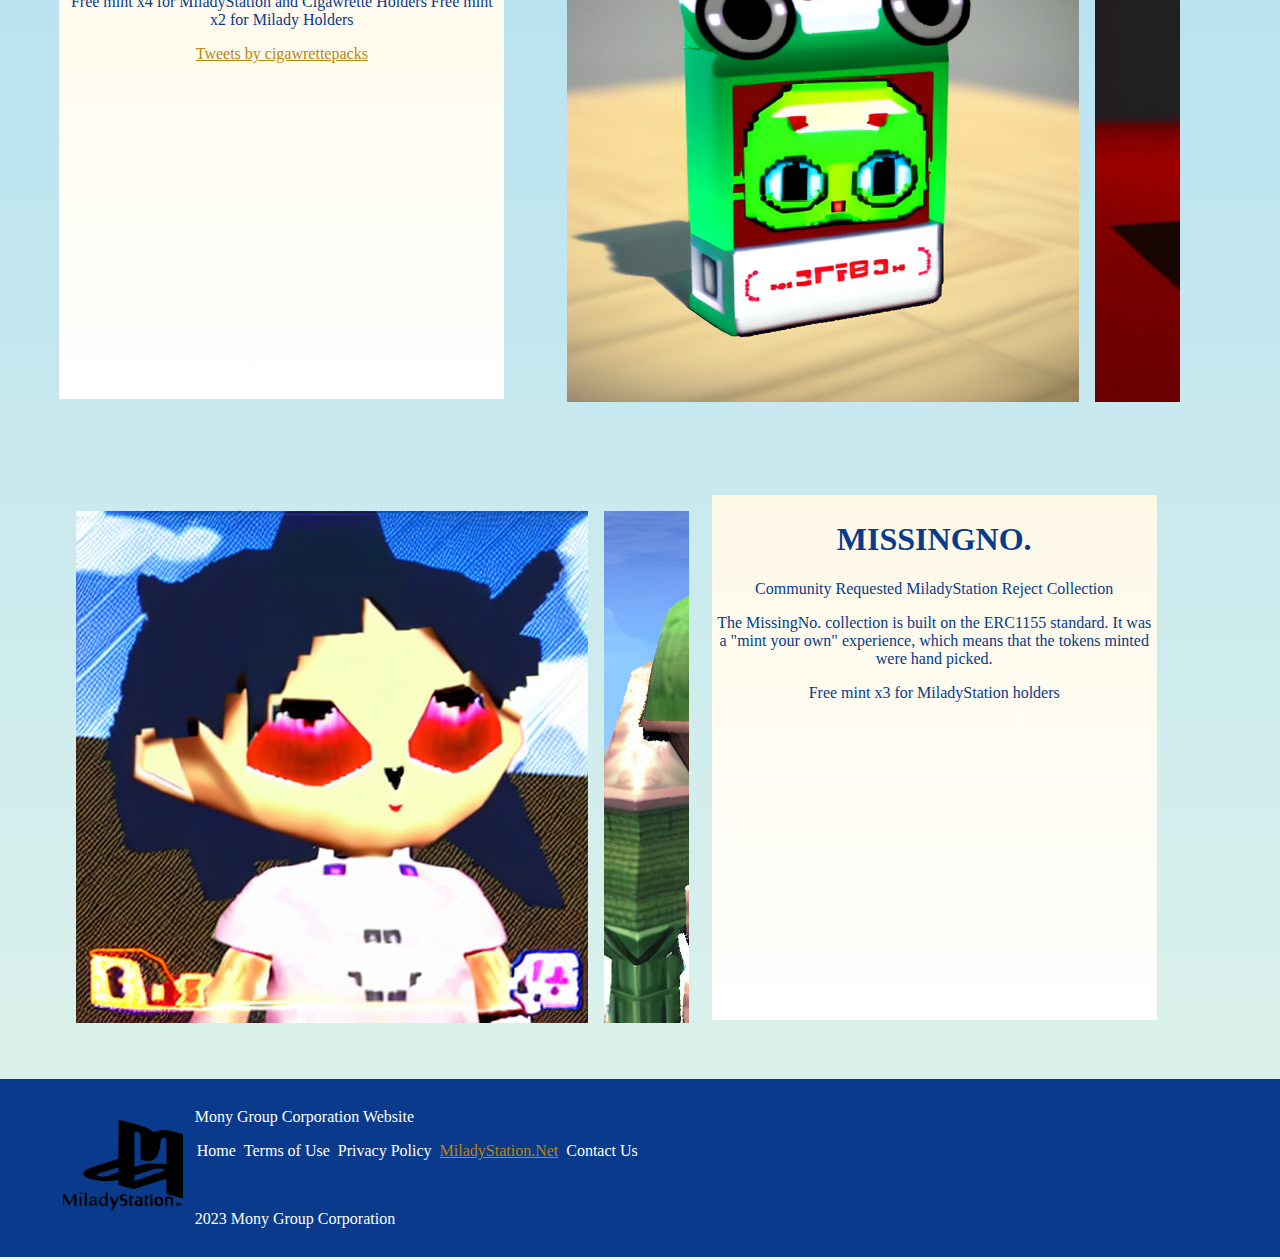
==== commit a5718240: "tubby prod" ====
--- a/index.html
+++ b/index.html
@@ -100,7 +100,7 @@
                         <!-- <li>Buy MiladyCola for erc20 coins at the <a href="https://monygroup.net/milkstall">Milkstall</a></li> -->
                         <li>NFT loans suspended until floor price reaches .1</li>
                         <li>NFT for erc20 Mony Market under repair</li>
-                        <li>TubbyStation coming so so soon!</li>
+                        <li><a href="monygroup.net/tubby">TubbyStation</a> 365 tubby cat player characters on the blockchain</li>
                         <li>MiladyCola upgrade right behind that</li>
                         <li>Power Pack Brawling (legal) thereafter</li>
                         <li>Ask us a question and see what is coming up next in the <a href="https://discord.gg/9ZYg2nXd3E">discord</a></li>
